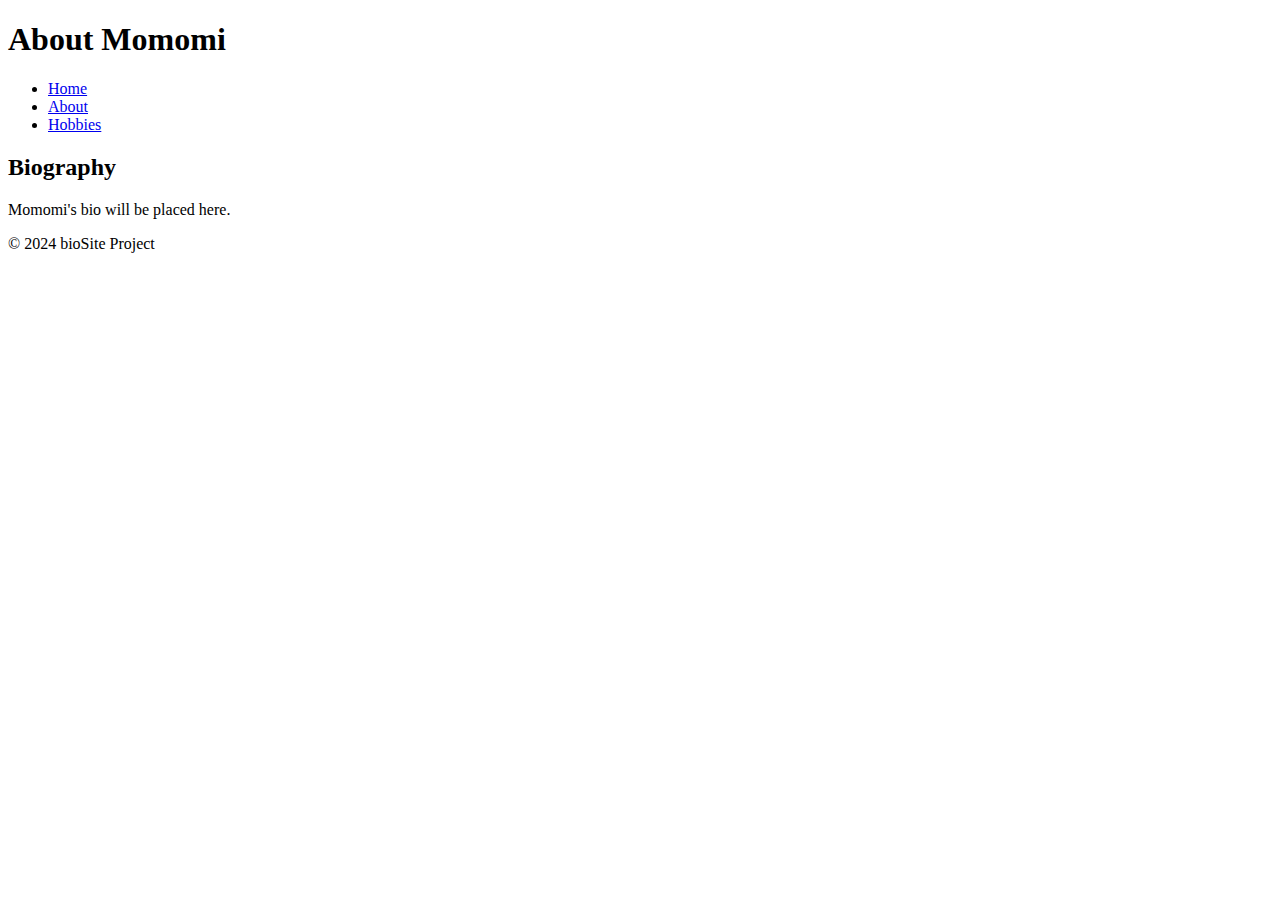
==== about.html @ b061d9a0 "pushing start of biosite project" ====
<!DOCTYPE html>
<html lang="en">
<head>
    <meta charset="UTF-8">
    <meta name="viewport" content="width=device-width, initial-scale=1.0">
    <title>bioSite - About</title>
    <link rel="stylesheet" href="style.css">
</head>
<body>
    <header>
        <h1>About Momomi</h1>
        <nav>
            <ul>
                <li><a href="index.html">Home</a></li>
                <li><a href="about.html">About</a></li>
                <li><a href="hobbies.html">Hobbies</a></li>
            </ul>
        </nav>
    </header>
    
    <main>
        <h2>Biography</h2>
        <p>Momomi's bio will be placed here.</p>
    </main>
    
    <footer>
        <p>&copy; 2024 bioSite Project</p>
    </footer>
</body>
</html>
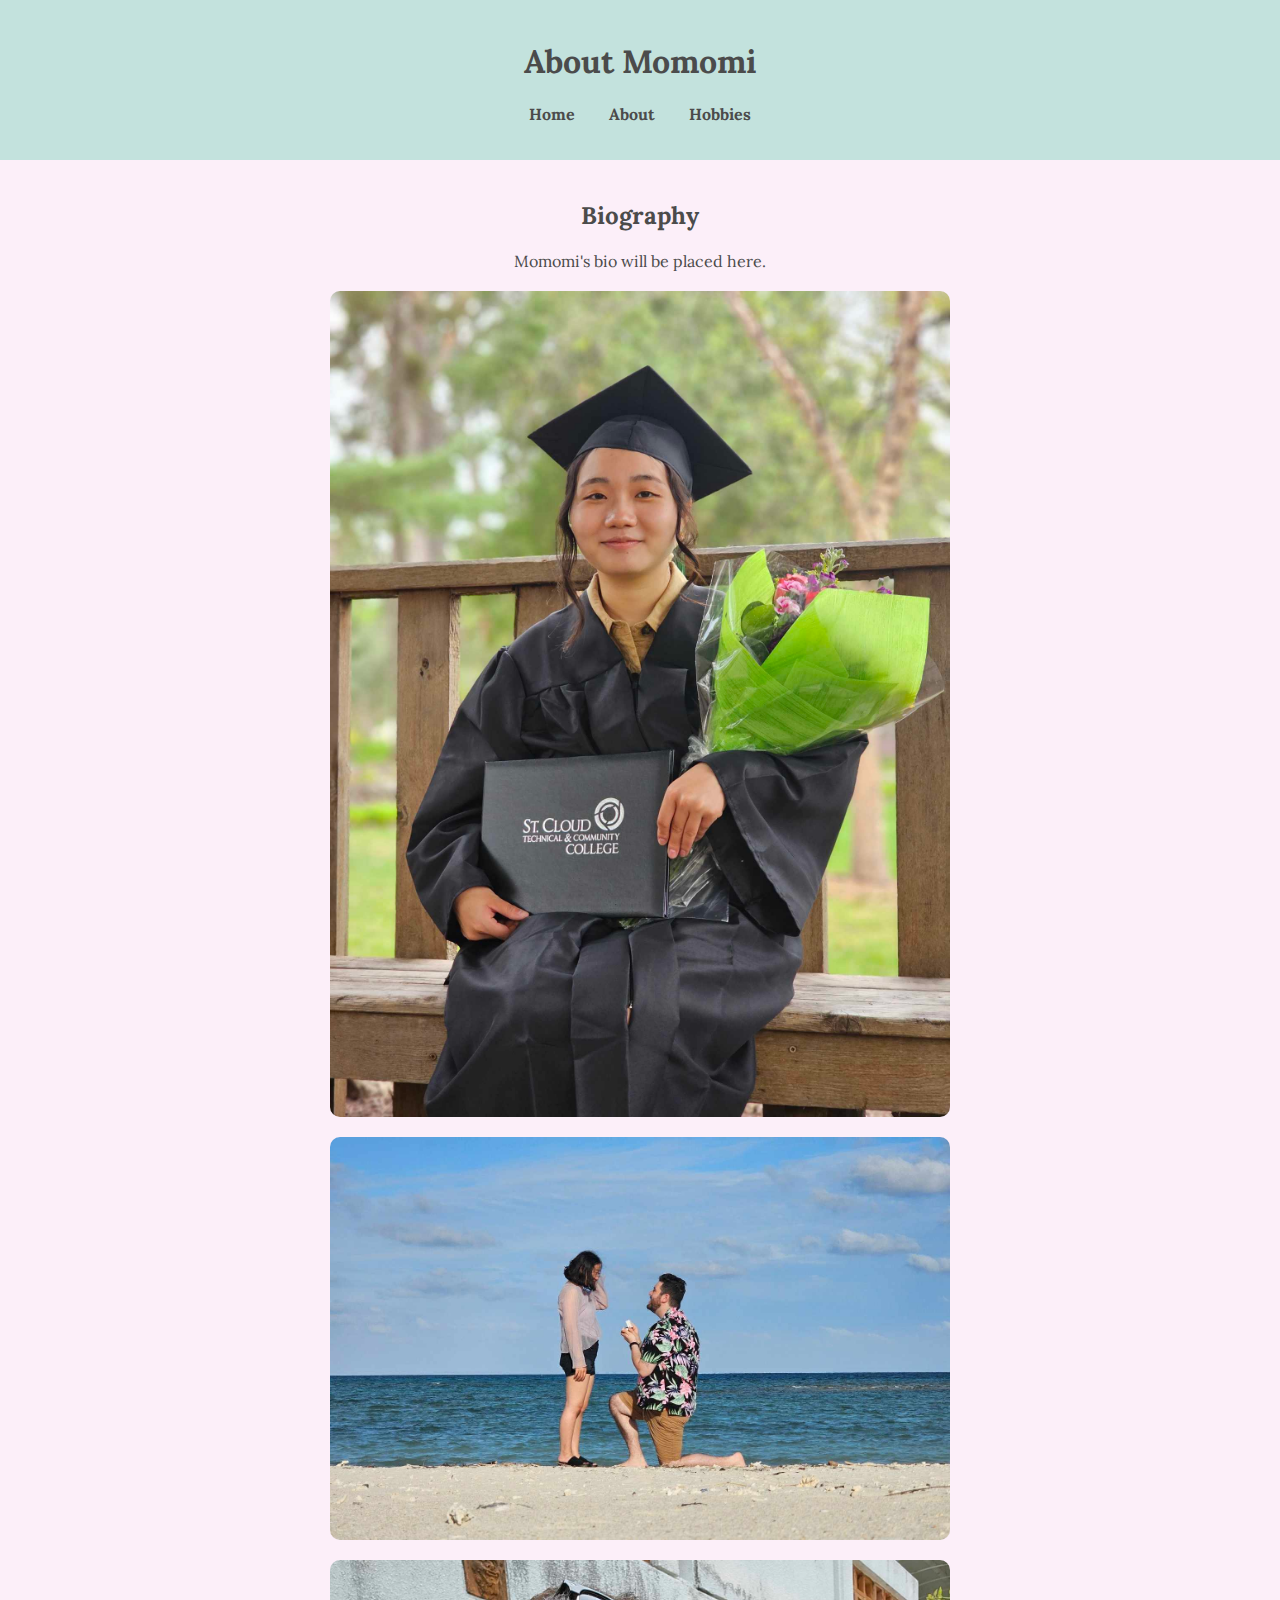
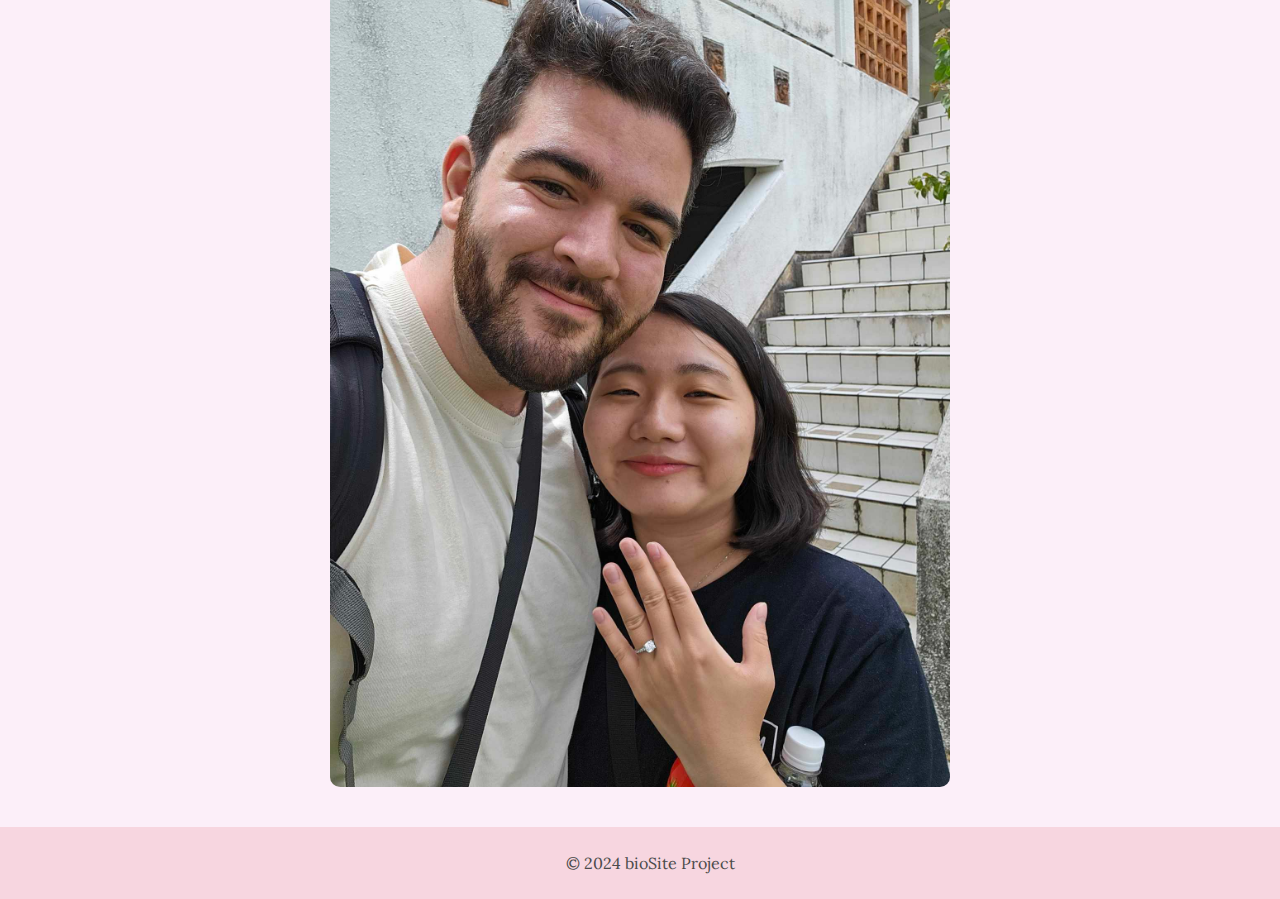
==== commit 7f699640: "pushing M7 requirements" ====
--- a/about.html
+++ b/about.html
@@ -1,3 +1,4 @@
+<!-- about.html -->
 <!DOCTYPE html>
 <html lang="en">
 <head>
@@ -5,6 +6,7 @@
     <meta name="viewport" content="width=device-width, initial-scale=1.0">
     <title>bioSite - About</title>
     <link rel="stylesheet" href="style.css">
+    <link href="https://fonts.googleapis.com/css2?family=Lora:wght@400&family=Montserrat:wght@300;700&display=swap" rel="stylesheet">
 </head>
 <body>
     <header>
@@ -21,10 +23,13 @@
     <main>
         <h2>Biography</h2>
         <p>Momomi's bio will be placed here.</p>
+        <img src="images/achievements 1.jpg" alt="Achievement 1">
+        <img src="images/achievements 2.jpg" alt="Achievement 2">
+        <img src="images/achievements 3.jpg" alt="Achievement 3">
     </main>
     
     <footer>
         <p>&copy; 2024 bioSite Project</p>
     </footer>
 </body>
-</html>
+</html>--- a/style.css
+++ b/style.css
@@ -0,0 +1,60 @@
+/* style.css */
+body {
+    font-family: 'Lora', serif;
+    background-color: #FCEFF9;
+    color: #4B4B4B;
+    margin: 0;
+    padding: 0;
+    display: flex;
+    flex-direction: column;
+    min-height: 100vh;
+}
+
+header {
+    background-color: #C3E2DD;
+    padding: 20px;
+    text-align: center;
+}
+
+nav ul {
+    list-style-type: none;
+    padding: 0;
+}
+
+nav ul li {
+    display: inline;
+    margin: 0 15px;
+}
+
+nav ul li a {
+    text-decoration: none;
+    color: #4B4B4B;
+    font-weight: bold;
+}
+
+nav ul li a:hover {
+    color: #A6DCEF;
+}
+
+main {
+    padding: 20px;
+    text-align: center;
+    flex: 1;
+}
+
+img {
+    max-width: 50%;
+    height: auto;
+    display: block;
+    margin: 20px auto;
+    border-radius: 10px;
+}
+
+footer {
+    background-color: #F7D6E0;
+    text-align: center;
+    padding: 10px;
+    width: 100%;
+    position: relative;
+    bottom: 0;
+}
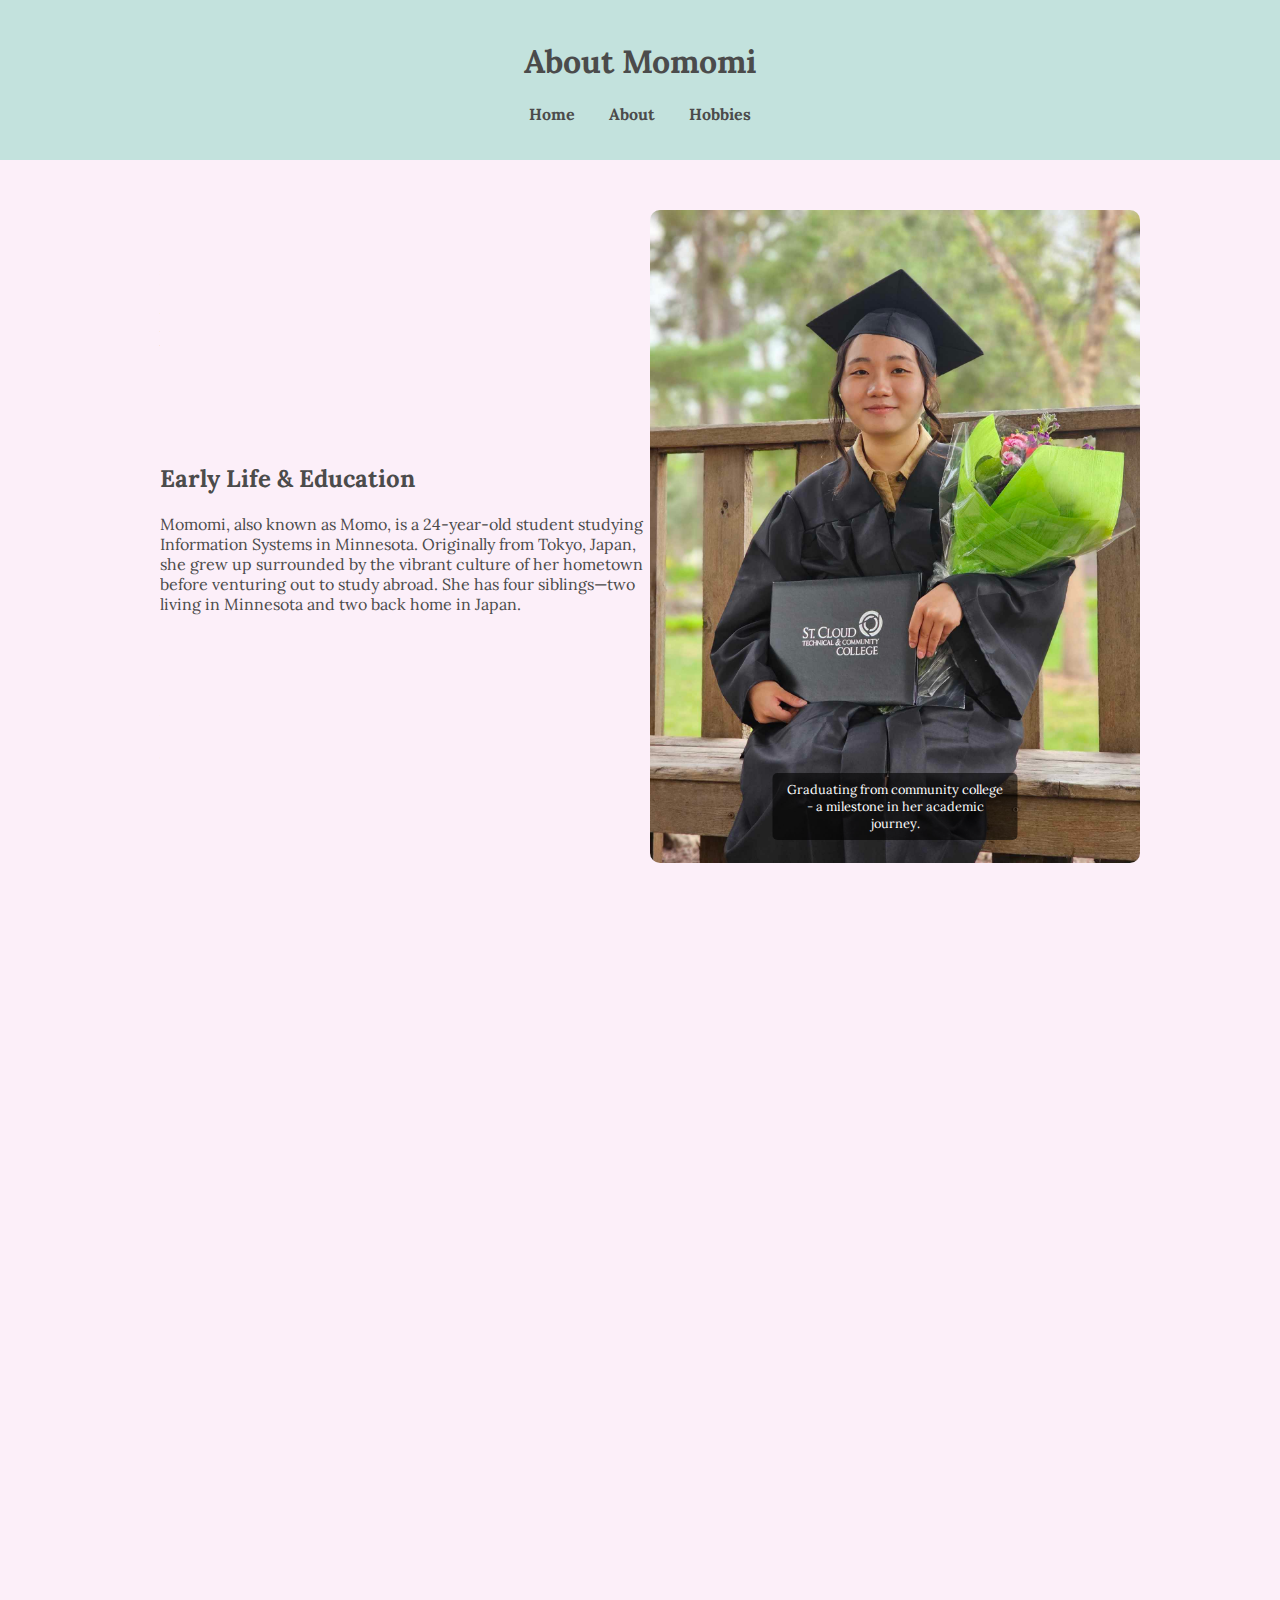
==== commit 9e8b8d9b: "pushing site updates for M10" ====
--- a/about.html
+++ b/about.html
@@ -1,4 +1,3 @@
-<!-- about.html -->
 <!DOCTYPE html>
 <html lang="en">
 <head>
@@ -20,16 +19,59 @@
         </nav>
     </header>
     
-    <main>
-        <h2>Biography</h2>
-        <p>Momomi's bio will be placed here.</p>
-        <img src="images/achievements 1.jpg" alt="Achievement 1">
-        <img src="images/achievements 2.jpg" alt="Achievement 2">
-        <img src="images/achievements 3.jpg" alt="Achievement 3">
+    <main class="about-layout">
+        <section class="bio-section">
+            <div class="text-content">
+                <h2>Early Life & Education</h2>
+                <p>
+                    Momomi, also known as Momo, is a 24-year-old student studying Information Systems in Minnesota. 
+                    Originally from Tokyo, Japan, she grew up surrounded by the vibrant culture of her hometown before 
+                    venturing out to study abroad. She has four siblings—two living in Minnesota and two back home in Japan.
+                </p>
+            </div>
+            <div class="image-content">
+                <img src="images/achievements 1.jpg" alt="Graduation from community college">
+                <p class="image-caption">Graduating from community college - a milestone in her academic journey.</p>
+            </div>
+        </section>
+
+        <section class="bio-section">
+            <div class="image-content">
+                <img src="images/achievements 2.jpg" alt="Our engagement in Japan">
+                <p class="image-caption">A special moment—our engagement in Japan.</p>
+            </div>
+            <div class="text-content">
+                <h2>Personal Life & Future Goals</h2>
+                <p>
+                    Momo has faced many challenges, including adapting to life in the United States, 
+                    learning English, and adjusting to new cultures. Despite these hurdles, she has 
+                    built a life here and is excited about her future.
+                </p>
+                <p>
+                    Her goals include traveling the world, securing a great job, and building a wonderful 
+                    life with her fiancé and his son.
+                </p>
+            </div>
+        </section>
+
+        <section class="bio-section">
+            <div class="text-content">
+                <h2>Celebrating Achievements</h2>
+                <p>
+                    From completing her associate’s degree to taking the next steps in her career, 
+                    Momo takes pride in her journey. She continues to embrace opportunities and 
+                    explore new paths.
+                </p>
+            </div>
+            <div class="image-content">
+                <img src="images/achievements 3.jpg" alt="Showing off her engagement ring">
+                <p class="image-caption">Proudly showing off her engagement ring.</p>
+            </div>
+        </section>
     </main>
     
     <footer>
         <p>&copy; 2024 bioSite Project</p>
     </footer>
 </body>
-</html>+</html>
--- a/style.css
+++ b/style.css
@@ -1,24 +1,30 @@
-/* style.css */
-body {
+/* General Styles */
+html, body {
+    height: 100%;
+    overflow-x: hidden; /* Prevents horizontal scrolling */
+    margin: 0;
+    padding: 0;
+    display: flex;
+    flex-direction: column;
+    min-height: 100vh;
+    box-sizing: border-box;
     font-family: 'Lora', serif;
     background-color: #FCEFF9;
     color: #4B4B4B;
-    margin: 0;
-    padding: 0;
-    display: flex;
-    flex-direction: column;
-    min-height: 100vh;
-}
-
+}
+
+/* Header */
 header {
     background-color: #C3E2DD;
     padding: 20px;
     text-align: center;
 }
 
+/* Navigation Bar */
 nav ul {
     list-style-type: none;
     padding: 0;
+    text-align: center;
 }
 
 nav ul li {
@@ -33,28 +39,188 @@
 }
 
 nav ul li a:hover {
-    color: #A6DCEF;
-}
-
+    color: #5B92A8; /* Darker muted teal for better contrast */
+}
+
+/* Main Content */
 main {
+    flex: 1;
+    display: flex;
+    flex-direction: column;
+    align-items: center;
+    justify-content: center;
+    padding-bottom: 20px; /* Prevents footer overlap */
+}
+
+/* ========== Home Page Layout ========== */
+.home-layout {
+    display: flex;
+    align-items: center;
+    justify-content: center;
+    padding: 50px;
+    max-width: 1000px;
+    margin: auto;
+    height: 85vh; /* Reduced height to prevent scrolling */
+    flex-direction: row-reverse; /* Moves text to the right of the image */
+}
+
+.text-content {
+    width: 50%;
+    padding-left: 20px; /* Add spacing between image and text */
+    text-align: left;
+}
+
+.image-content {
+    width: 50%;
+    text-align: center;
+}
+
+.image-content img {
+    width: 50%; /* Shrunk the image to further reduce scrolling */
+    border-radius: 10px;
+}
+
+/* ========== About Page Styles ========== */
+.about-layout {
+    padding: 50px;
+    max-width: 1000px;
+    margin: auto;
+}
+
+.bio-section {
+    display: flex;
+    align-items: center;
+    justify-content: space-between;
+    margin-bottom: 40px;
+}
+
+/* Floating Caption Overlay for About Page */
+.image-content {
+    position: relative;
+    width: 50%;
+    text-align: center;
+}
+
+.image-content img {
+    width: 100%;
+    border-radius: 10px;
+    display: block;
+}
+
+/* Floating Captions - Overlays the Images */
+.image-caption {
+    position: absolute;
+    bottom: 10px;
+    left: 50%;
+    transform: translateX(-50%);
+    background-color: rgba(0, 0, 0, 0.6);
+    color: white;
+    padding: 8px 12px;
+    border-radius: 5px;
+    font-size: 0.8em;
+    text-align: center;
+    max-width: 90%;
+}
+
+/* ========== Hobbies Page ========== */
+.hobbies-flex {
+    display: flex;
+    justify-content: center;
+    align-items: center;
+    gap: 40px;
+    margin-bottom: 30px;
+}
+
+/* Image Containers */
+.image-container {
+    position: relative;
+    width: 300px; /* Ensures both images have equal width */
+    height: 450px; /* Sets a consistent height */
+    display: flex;
+    align-items: center;
+    justify-content: center;
+}
+
+.image-container img {
+    width: 100%;
+    height: 100%;
+    border-radius: 10px;
+    object-fit: cover; /* Ensures equal height without stretching */
+}
+
+/* Hobby List Centered Between Images */
+.hobby-list-container {
+    display: flex;
+    flex-direction: column;
+    align-items: center;
+    text-align: center;
+    max-width: 40%;
+}
+
+.hobby-list {
+    list-style-type: none;
     padding: 20px;
     text-align: center;
-    flex: 1;
-}
-
-img {
-    max-width: 50%;
-    height: auto;
-    display: block;
+    font-size: 1.5em;
+    background-color: #F7D6E0;
+    border-radius: 10px;
+    width: 100%;
+    margin: 0;
+    box-shadow: 0px 4px 10px rgba(0, 0, 0, 0.1);
+}
+
+/* Furball Farm Cat Sanctuary Mention */
+.cat-sanctuary {
+    margin-top: 15px;
+    font-size: 1em;
+    text-align: center;
+}
+
+.cat-sanctuary a {
+    text-decoration: none;
+    font-weight: bold;
+    color: #5B92A8; /* Matches hover link color */
+}
+
+.cat-sanctuary a:hover {
+    text-decoration: underline;
+    color: #4B4B4B; /* Darker on hover */
+}
+
+/* Travel Image at the Bottom */
+.image-container-wide {
+    width: 60%;
     margin: 20px auto;
-    border-radius: 10px;
-}
-
+    text-align: center;
+    position: relative; /* Ensure caption is placed relative to this container */
+}
+
+.image-container-wide img {
+    width: 100%;
+    border-radius: 10px;
+}
+
+/* Fix Caption Floating Issue on Hobbies Page */
+.image-container-wide .image-caption {
+    position: absolute;
+    bottom: 10px; /* Keep it at the bottom of the image */
+    left: 50%;
+    transform: translateX(-50%);
+    background-color: rgba(0, 0, 0, 0.6);
+    color: white;
+    padding: 8px 12px;
+    border-radius: 5px;
+    font-size: 0.8em;
+    text-align: center;
+    max-width: 90%;
+}
+
+/* Footer */
 footer {
     background-color: #F7D6E0;
     text-align: center;
     padding: 10px;
     width: 100%;
     position: relative;
-    bottom: 0;
-}
+    margin-top: auto; /* Pushes it to the bottom when needed */
+}
